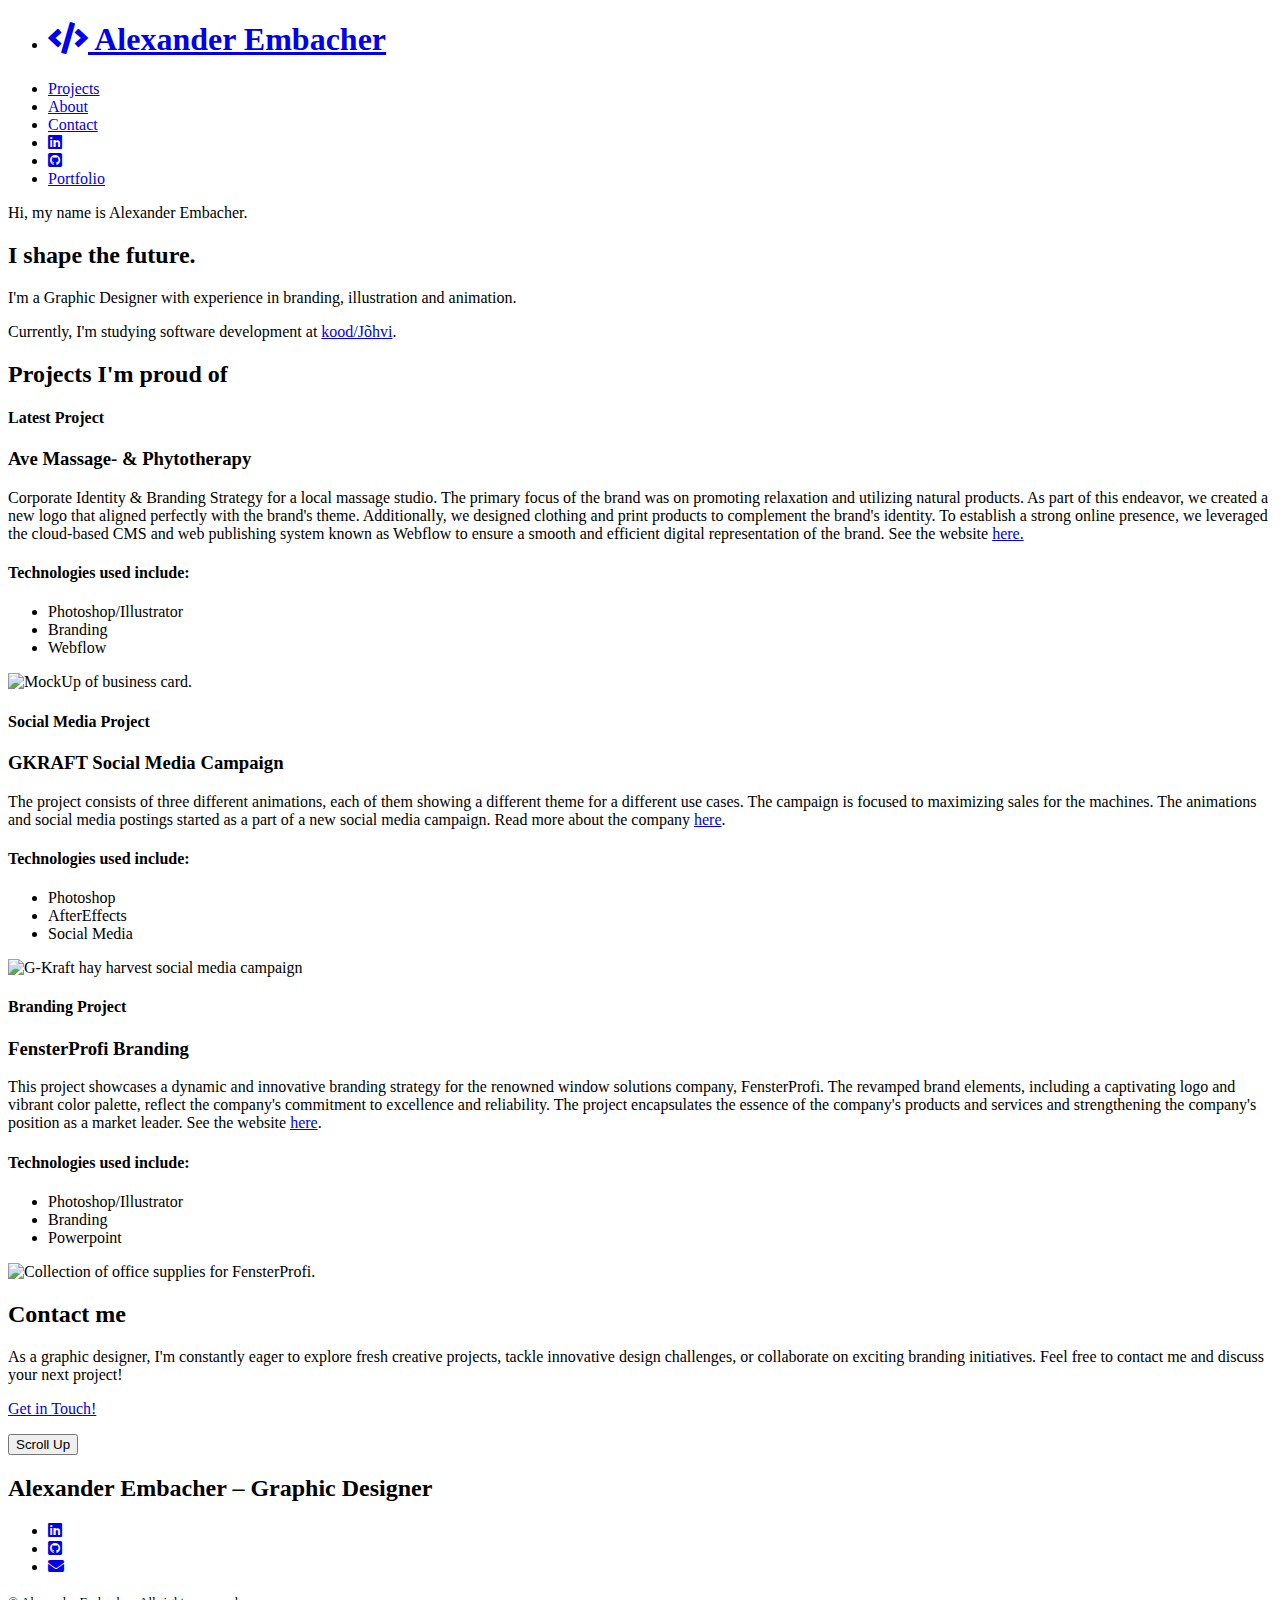
==== index.html @ 88b9acf6 "." ====
<!DOCTYPE html>
<html lang="en">
  <head>
    <meta charset="UTF-8" />
    <meta http-equiv="X-UA-Compatible" content="IE=edge" />
    <meta name="viewport" content="width=device-width, initial-scale=1.0" />
    <link rel="icon" type="image/x-icon" href="/img/fav_4stro-Design.jpg" />
    <link rel="preconnect" href="https://fonts.googleapis.com" />
    <link rel="preconnect" href="https://fonts.gstatic.com" crossorigin />
    <link
      href="https://fonts.googleapis.com/css2?family=Oxygen&family=Oxygen+Mono&display=swap"
      rel="stylesheet"
    />
    <link
      href="https://cdnjs.cloudflare.com/ajax/libs/font-awesome/5.15.4/css/all.min.css"
      rel="stylesheet"
    />
    <link rel="stylesheet" href="css/styles.css" />
    <script src="script.js" defer></script>
    <title>Alexander Embacher Portfolio</title>
  </head>

  <body>
    <nav class="green">
      <ul>
        <li>
          <h1>
            <a href="./index"
              ><span class="fas fa-code" aria-hidden="true"></span> Alexander
              Embacher</a
            >
          </h1>
        </li>
        <li><a href="#projects">Projects</a></li>
        <li><a href="./about">About</a></li>
        <li><a href="#contact">Contact</a></li>
        <li>
          <a
            href="https://www.linkedin.com/in/alexander-embacher"
            target="_blank"
          >
            <span class="fab fa-linkedin" aria-hidden="true"></span>
            <span class="sr-only">LinkedIn</span>
          </a>
        </li>
        <li>
          <a href="https://www.github.com/4stroPhysik3r" target="_blank">
            <span class="fab fa-github-square" aria-hidden="true"></span>
            <span class="sr-only">Github</span>
          </a>
        </li>
        <li>
          <a href="Portfolio.pdf" target="_blank" class="button">Portfolio</a>
        </li>
      </ul>
    </nav>
    <div class="gradient"></div>

    <section id="intro">
      <p class="name">Hi, my name is <span>Alexander Embacher.</span></p>
      <h2>I shape the future.</h2>
      <p>
        I'm a Graphic Designer with experience in branding, illustration and
        animation.
      </p>
      <p>
        Currently, I'm studying software development at
        <a href="https://kood.tech" target="_blank">kood/Jõhvi</a>.
      </p>
    </section>

    <div class="reverse-gradient"></div>
    <main>
      <div class="section-dkgreen">
        <section id="projects">
          <h2>Projects I'm proud of</h2>
          <article>
            <div class="text">
              <h4>Latest Project</h4>
              <h3>Ave Massage- & Phytotherapy</h3>
              <p class="blackbox">
                Corporate Identity & Branding Strategy for a local massage
                studio. The primary focus of the brand was on promoting
                relaxation and utilizing natural products. As part of this
                endeavor, we created a new logo that aligned perfectly with the
                brand's theme. Additionally, we designed clothing and print
                products to complement the brand's identity. To establish a
                strong online presence, we leveraged the cloud-based CMS and web
                publishing system known as Webflow to ensure a smooth and
                efficient digital representation of the brand. See the website
                <a href="https://futoteraapia.webflow.io">here.</a>
              </p>
              <h4>Technologies used include:</h4>
              <ul>
                <li>Photoshop/Illustrator</li>
                <li>Branding</li>
                <li>Webflow</li>
              </ul>
            </div>
            <img
              src="/img/AveMassage/Ave_VK_MockUp.png"
              alt="MockUp of business card."
            />
          </article>

          <article class="reverse">
            <div class="text">
              <h4>Social Media Project</h4>
              <h3>GKRAFT Social Media Campaign</h3>
              <p class="blackbox">
                The project consists of three different animations, each of them
                showing a different theme for a different use cases. The
                campaign is focused to maximizing sales for the machines. The
                animations and social media postings started as a part of a new
                social media campaign. Read more about the company
                <a href="https://frontendmasters.github.io/bootcamp/mole"
                  >here</a
                >.
              </p>
              <h4>Technologies used include:</h4>
              <ul>
                <li>Photoshop</li>
                <li>AfterEffects</li>
                <li>Social Media</li>
              </ul>
            </div>
            <img
              src="img/GKRAFT/prev_GKRAFT_Keyvisual_Hof_Animation.jpg"
              alt="G-Kraft hay harvest  social media campaign"
            />
          </article>

          <article>
            <div class="text">
              <h4>Branding Project</h4>
              <h3>FensterProfi Branding</h3>
              <p class="blackbox">
                This project showcases a dynamic and innovative branding
                strategy for the renowned window solutions company,
                FensterProfi. The revamped brand elements, including a
                captivating logo and vibrant color palette, reflect the
                company's commitment to excellence and reliability. The project
                encapsulates the essence of the company's products and services
                and strengthening the company's position as a market leader. See
                the website
                <a href="https://fensterprofi.eu">here</a>.
              </p>
              <h4>Technologies used include:</h4>
              <ul>
                <li>Photoshop/Illustrator</li>
                <li>Branding</li>
                <li>Powerpoint</li>
              </ul>
            </div>
            <img
              src="img/FensterProfi/Fensterprofi_Mockup.png"
              alt="Collection of office supplies for FensterProfi."
            />
          </article>
        </section>
      </div>
    </main>

    <div class="gradient"></div>
    <div class="section-emerald">
      <div id="contact-border">
        <section id="contact">
          <h2>Contact me</h2>
          <p>
            As a graphic designer, I'm constantly eager to explore fresh
            creative projects, tackle innovative design challenges, or
            collaborate on exciting branding initiatives. Feel free to contact
            me and discuss your next project!
          </p>
          <p>
            <a
              href="mailto:alex.embi@gmail.com?subject=Make it happen!"
              class="contact-button"
              >Get in Touch!</a
            >
          </p>
        </section>
      </div>
    </div>
    <div class="reverse-gradient"></div>

    <button id="scrollUp" title="Scroll to Top">Scroll Up</button>
  </body>

  <footer>
    <h2>Alexander Embacher &ndash; Graphic Designer</h2>
    <ul>
      <li>
        <a
          href="https://www.linkedin.com/in/alexander-embacher"
          target="_blank"
        >
          <span class="fab fa-linkedin" aria-hidden="true"></span>
          <span class="sr-only">LinkedIn</span>
        </a>
      </li>
      <li>
        <a href="https://www.github.com/4stroPhysik3r" target="_blank">
          <span class="fab fa-github-square" aria-hidden="true"></span>
          <span class="sr-only">Github</span>
        </a>
      </li>
      <li>
        <a href="mailto:alex.embi@gmail.com">
          <span class="fas fa-envelope" aria-hidden="true"></span>
          <span class="sr-only">Email</span>
        </a>
      </li>
    </ul>
    <p>
      <small
        >&copy; <span id="year"></span> Alexander Embacher. All rights reserved.
      </small>
    </p>
  </footer>
  <div class="gradient"></div>
  <div class="gradient"></div>
  <div class="gradient"></div>
</html>
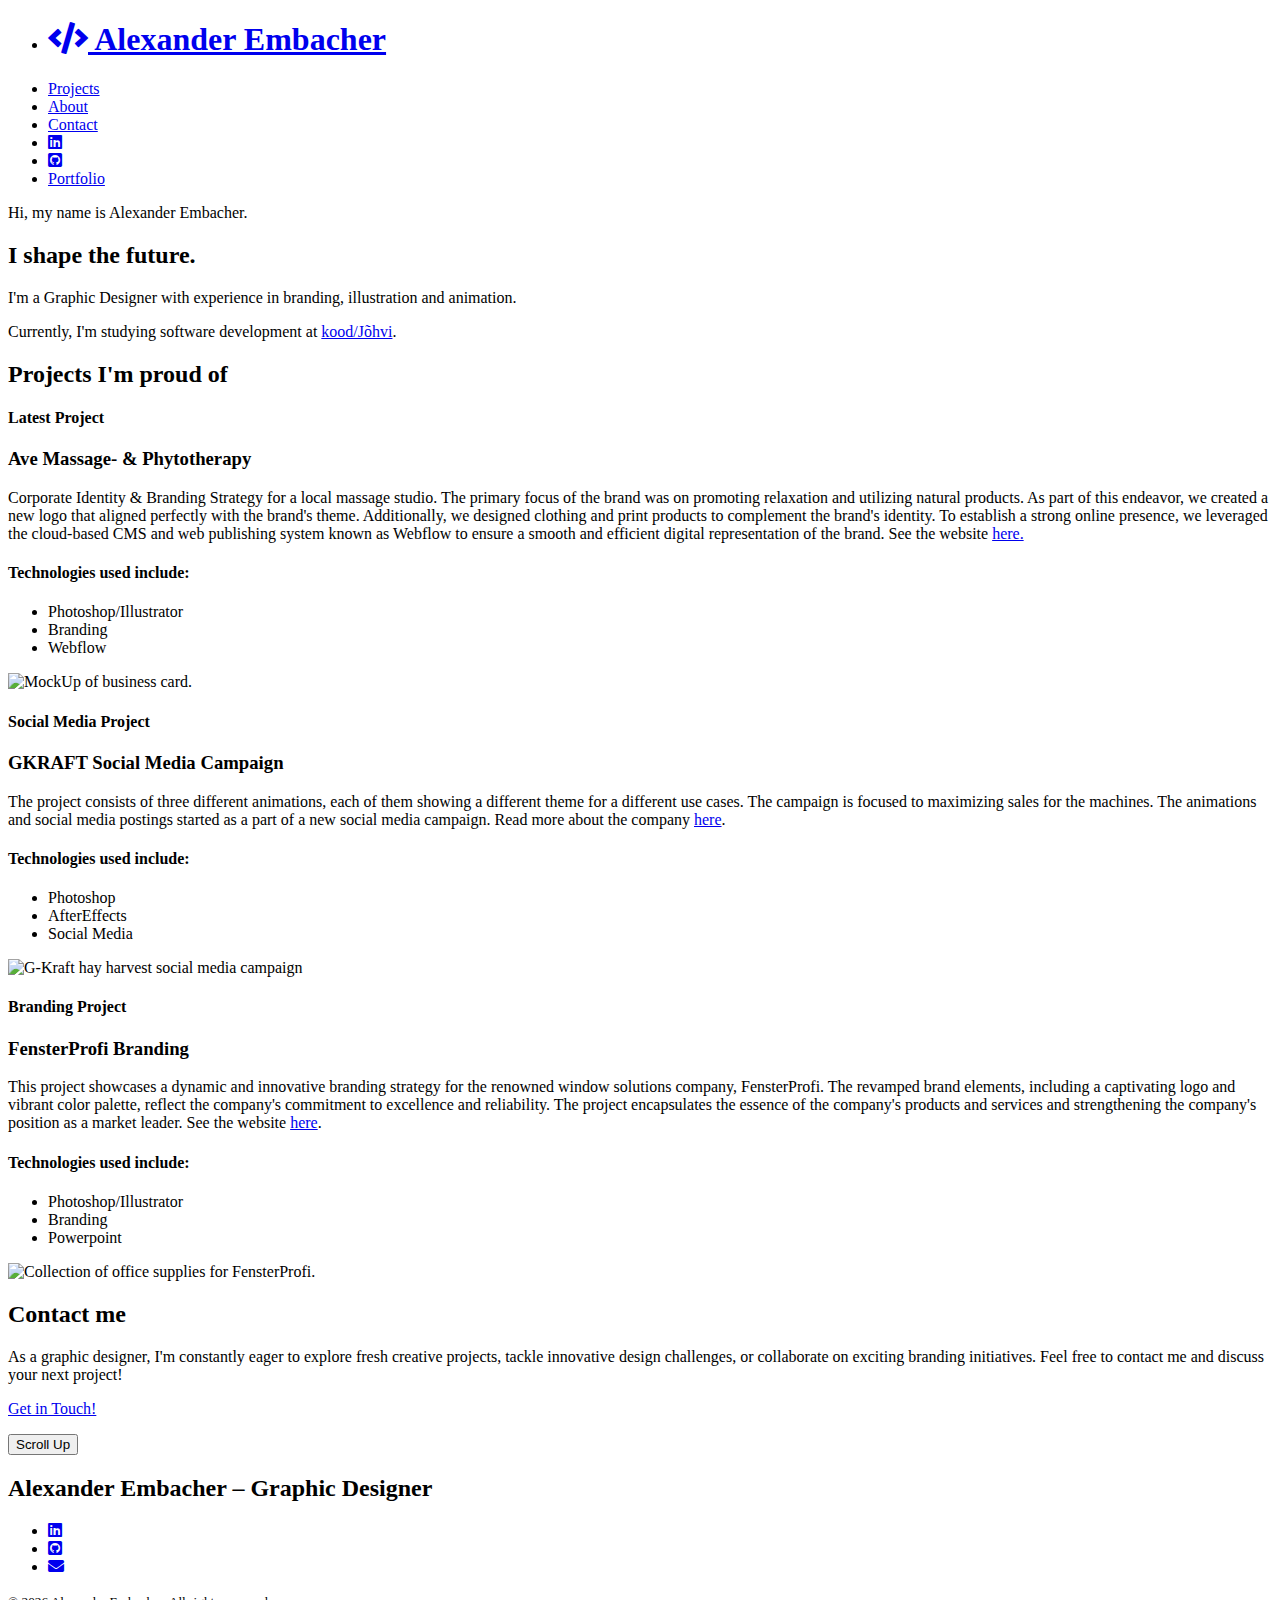
==== commit 6f1617b8: "lazyload" ====
--- a/index.html
+++ b/index.html
@@ -21,6 +21,7 @@
   </head>
 
   <body>
+    <div class="cursor"></div>
     <nav class="green">
       <ul>
         <li>
@@ -99,7 +100,7 @@
             </div>
             <img
               src="/img/AveMassage/Ave_VK_MockUp.png"
-              alt="MockUp of business card."
+              alt="MockUp of business card." loading="lazy"
             />
           </article>
 
@@ -126,7 +127,7 @@
             </div>
             <img
               src="img/GKRAFT/prev_GKRAFT_Keyvisual_Hof_Animation.jpg"
-              alt="G-Kraft hay harvest  social media campaign"
+              alt="G-Kraft hay harvest  social media campaign" loading="lazy"
             />
           </article>
 
@@ -154,7 +155,7 @@
             </div>
             <img
               src="img/FensterProfi/Fensterprofi_Mockup.png"
-              alt="Collection of office supplies for FensterProfi."
+              alt="Collection of office supplies for FensterProfi." loading="lazy"
             />
           </article>
         </section>
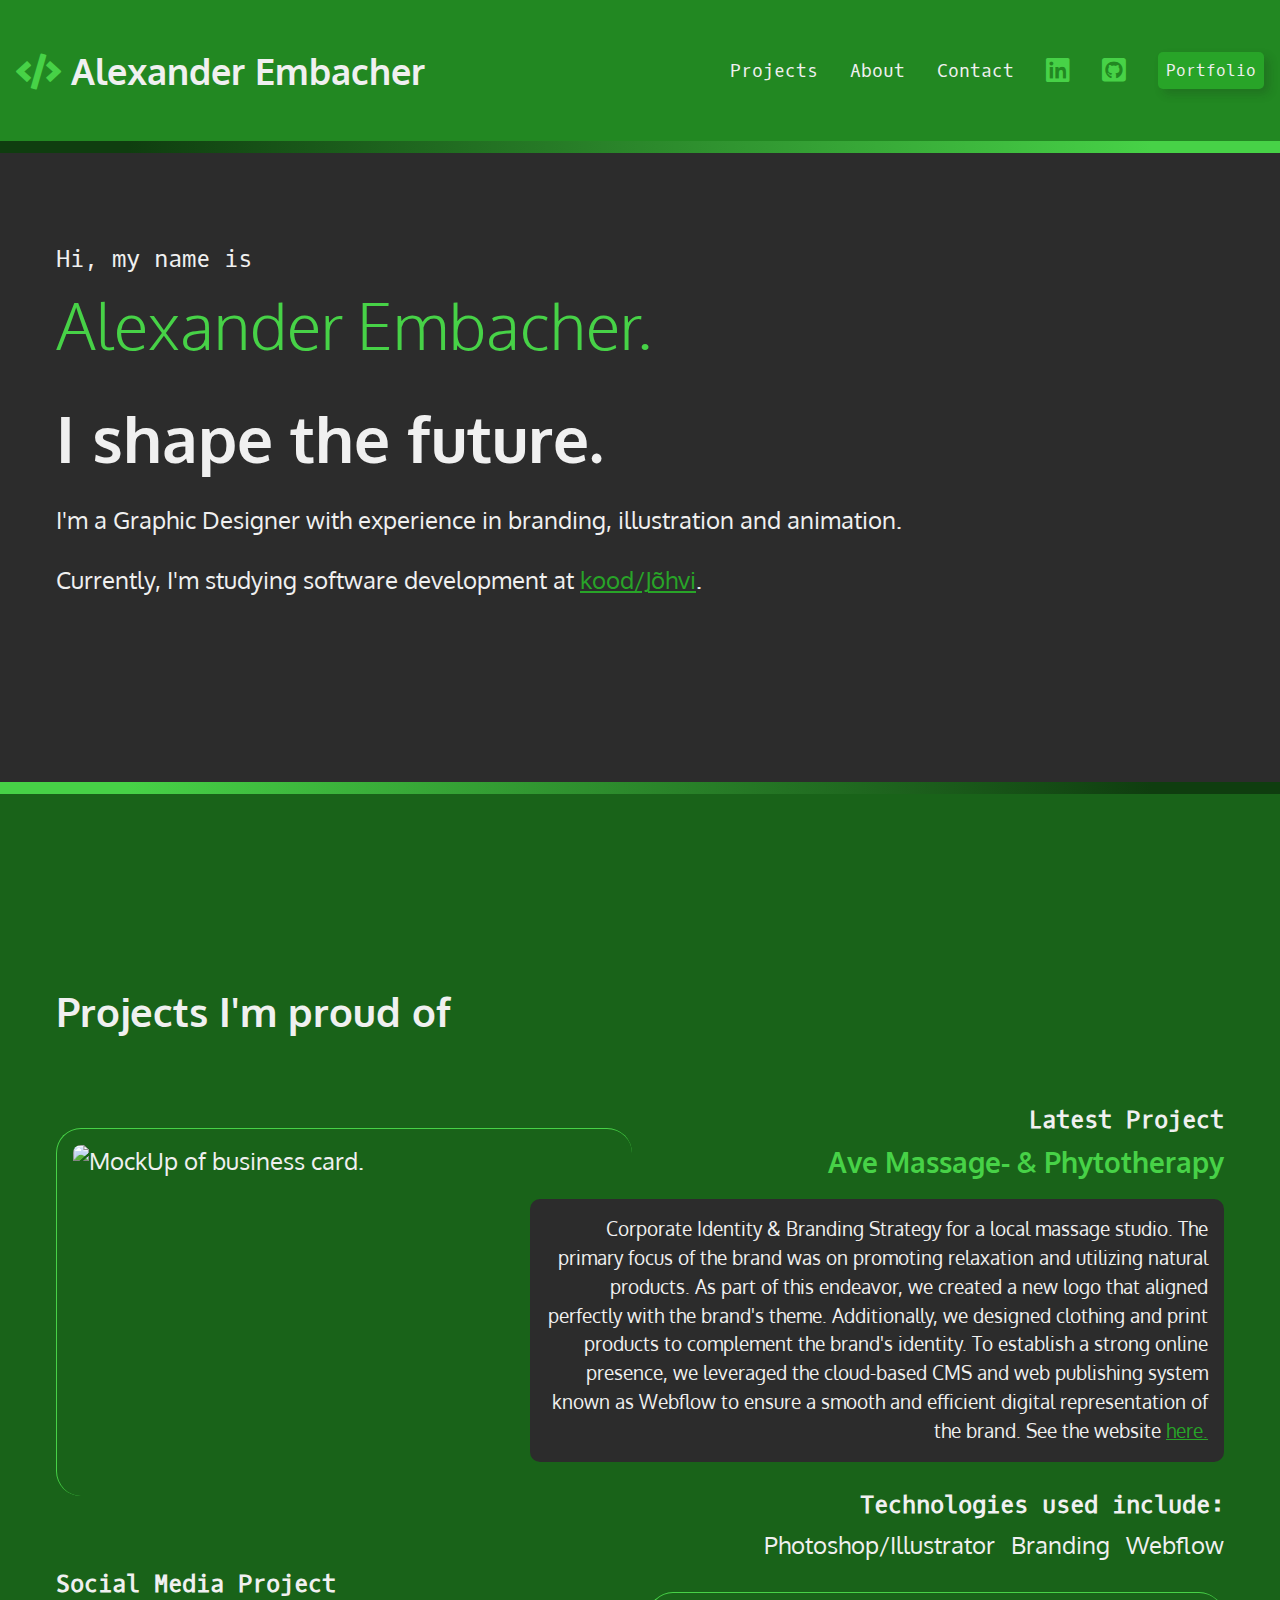
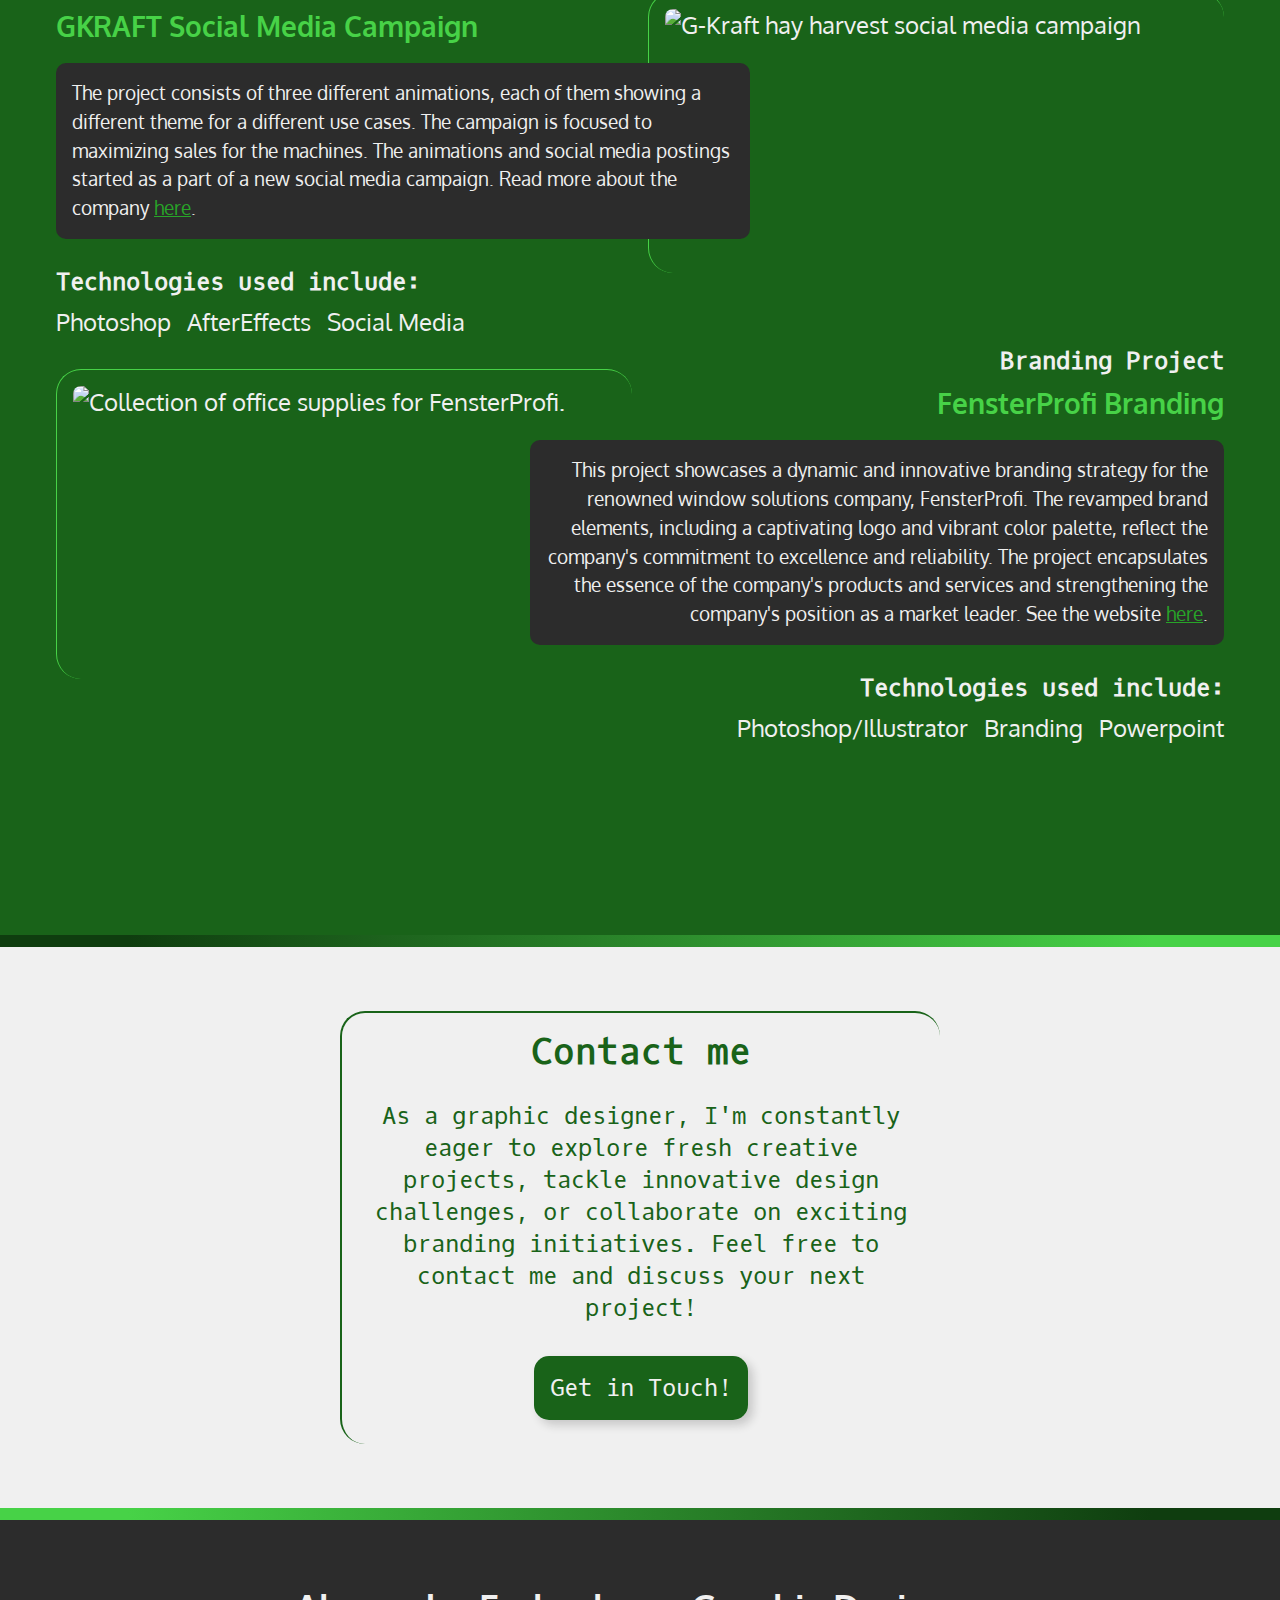
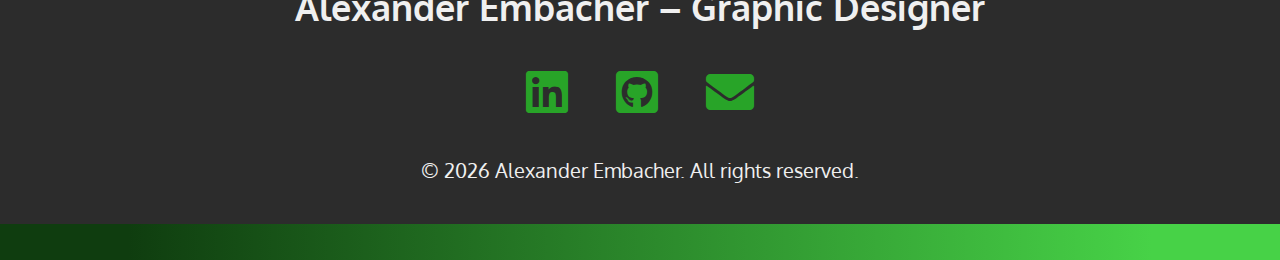
==== commit 8aeb72e7: "scrollUp Icon" ====
--- a/index.html
+++ b/index.html
@@ -1,201 +1,35 @@
 <!DOCTYPE html>
 <html lang="en">
-  <head>
-    <meta charset="UTF-8" />
-    <meta http-equiv="X-UA-Compatible" content="IE=edge" />
-    <meta name="viewport" content="width=device-width, initial-scale=1.0" />
-    <link rel="icon" type="image/x-icon" href="/img/fav_4stro-Design.jpg" />
-    <link rel="preconnect" href="https://fonts.googleapis.com" />
-    <link rel="preconnect" href="https://fonts.gstatic.com" crossorigin />
-    <link
-      href="https://fonts.googleapis.com/css2?family=Oxygen&family=Oxygen+Mono&display=swap"
-      rel="stylesheet"
-    />
-    <link
-      href="https://cdnjs.cloudflare.com/ajax/libs/font-awesome/5.15.4/css/all.min.css"
-      rel="stylesheet"
-    />
-    <link rel="stylesheet" href="css/styles.css" />
-    <script src="script.js" defer></script>
-    <title>Alexander Embacher Portfolio</title>
-  </head>
-
-  <body>
-    <div class="cursor"></div>
-    <nav class="green">
-      <ul>
-        <li>
-          <h1>
-            <a href="./index"
-              ><span class="fas fa-code" aria-hidden="true"></span> Alexander
-              Embacher</a
-            >
-          </h1>
-        </li>
-        <li><a href="#projects">Projects</a></li>
-        <li><a href="./about">About</a></li>
-        <li><a href="#contact">Contact</a></li>
-        <li>
-          <a
-            href="https://www.linkedin.com/in/alexander-embacher"
-            target="_blank"
-          >
-            <span class="fab fa-linkedin" aria-hidden="true"></span>
-            <span class="sr-only">LinkedIn</span>
-          </a>
-        </li>
-        <li>
-          <a href="https://www.github.com/4stroPhysik3r" target="_blank">
-            <span class="fab fa-github-square" aria-hidden="true"></span>
-            <span class="sr-only">Github</span>
-          </a>
-        </li>
-        <li>
-          <a href="Portfolio.pdf" target="_blank" class="button">Portfolio</a>
-        </li>
-      </ul>
-    </nav>
-    <div class="gradient"></div>
-
-    <section id="intro">
-      <p class="name">Hi, my name is <span>Alexander Embacher.</span></p>
-      <h2>I shape the future.</h2>
-      <p>
-        I'm a Graphic Designer with experience in branding, illustration and
-        animation.
-      </p>
-      <p>
-        Currently, I'm studying software development at
-        <a href="https://kood.tech" target="_blank">kood/Jõhvi</a>.
-      </p>
-    </section>
-
-    <div class="reverse-gradient"></div>
-    <main>
-      <div class="section-dkgreen">
-        <section id="projects">
-          <h2>Projects I'm proud of</h2>
-          <article>
-            <div class="text">
-              <h4>Latest Project</h4>
-              <h3>Ave Massage- & Phytotherapy</h3>
-              <p class="blackbox">
-                Corporate Identity & Branding Strategy for a local massage
-                studio. The primary focus of the brand was on promoting
-                relaxation and utilizing natural products. As part of this
-                endeavor, we created a new logo that aligned perfectly with the
-                brand's theme. Additionally, we designed clothing and print
-                products to complement the brand's identity. To establish a
-                strong online presence, we leveraged the cloud-based CMS and web
-                publishing system known as Webflow to ensure a smooth and
-                efficient digital representation of the brand. See the website
-                <a href="https://futoteraapia.webflow.io">here.</a>
-              </p>
-              <h4>Technologies used include:</h4>
-              <ul>
-                <li>Photoshop/Illustrator</li>
-                <li>Branding</li>
-                <li>Webflow</li>
-              </ul>
-            </div>
-            <img
-              src="/img/AveMassage/Ave_VK_MockUp.png"
-              alt="MockUp of business card." loading="lazy"
-            />
-          </article>
-
-          <article class="reverse">
-            <div class="text">
-              <h4>Social Media Project</h4>
-              <h3>GKRAFT Social Media Campaign</h3>
-              <p class="blackbox">
-                The project consists of three different animations, each of them
-                showing a different theme for a different use cases. The
-                campaign is focused to maximizing sales for the machines. The
-                animations and social media postings started as a part of a new
-                social media campaign. Read more about the company
-                <a href="https://frontendmasters.github.io/bootcamp/mole"
-                  >here</a
-                >.
-              </p>
-              <h4>Technologies used include:</h4>
-              <ul>
-                <li>Photoshop</li>
-                <li>AfterEffects</li>
-                <li>Social Media</li>
-              </ul>
-            </div>
-            <img
-              src="img/GKRAFT/prev_GKRAFT_Keyvisual_Hof_Animation.jpg"
-              alt="G-Kraft hay harvest  social media campaign" loading="lazy"
-            />
-          </article>
-
-          <article>
-            <div class="text">
-              <h4>Branding Project</h4>
-              <h3>FensterProfi Branding</h3>
-              <p class="blackbox">
-                This project showcases a dynamic and innovative branding
-                strategy for the renowned window solutions company,
-                FensterProfi. The revamped brand elements, including a
-                captivating logo and vibrant color palette, reflect the
-                company's commitment to excellence and reliability. The project
-                encapsulates the essence of the company's products and services
-                and strengthening the company's position as a market leader. See
-                the website
-                <a href="https://fensterprofi.eu">here</a>.
-              </p>
-              <h4>Technologies used include:</h4>
-              <ul>
-                <li>Photoshop/Illustrator</li>
-                <li>Branding</li>
-                <li>Powerpoint</li>
-              </ul>
-            </div>
-            <img
-              src="img/FensterProfi/Fensterprofi_Mockup.png"
-              alt="Collection of office supplies for FensterProfi." loading="lazy"
-            />
-          </article>
-        </section>
-      </div>
-    </main>
-
-    <div class="gradient"></div>
-    <div class="section-emerald">
-      <div id="contact-border">
-        <section id="contact">
-          <h2>Contact me</h2>
-          <p>
-            As a graphic designer, I'm constantly eager to explore fresh
-            creative projects, tackle innovative design challenges, or
-            collaborate on exciting branding initiatives. Feel free to contact
-            me and discuss your next project!
-          </p>
-          <p>
-            <a
-              href="mailto:alex.embi@gmail.com?subject=Make it happen!"
-              class="contact-button"
-              >Get in Touch!</a
-            >
-          </p>
-        </section>
-      </div>
-    </div>
-    <div class="reverse-gradient"></div>
-
-    <button id="scrollUp" title="Scroll to Top">Scroll Up</button>
-  </body>
-
-  <footer>
-    <h2>Alexander Embacher &ndash; Graphic Designer</h2>
+
+<head>
+  <meta charset="UTF-8" />
+  <meta http-equiv="X-UA-Compatible" content="IE=edge" />
+  <meta name="viewport" content="width=device-width, initial-scale=1.0" />
+  <link rel="icon" type="image/x-icon" href="/img/fav_4stro-Design.jpg" />
+  <link rel="preconnect" href="https://fonts.googleapis.com" />
+  <link rel="preconnect" href="https://fonts.gstatic.com" crossorigin />
+  <link href="https://fonts.googleapis.com/css2?family=Oxygen&family=Oxygen+Mono&display=swap" rel="stylesheet" />
+  <link href="https://cdnjs.cloudflare.com/ajax/libs/font-awesome/5.15.4/css/all.min.css" rel="stylesheet" />
+  <link rel="stylesheet" href="css/styles.css" />
+  <script src="script.js" defer></script>
+  <title>Alexander Embacher Portfolio</title>
+</head>
+
+<body>
+  <div class="cursor"></div>
+  <nav class="green">
     <ul>
       <li>
-        <a
-          href="https://www.linkedin.com/in/alexander-embacher"
-          target="_blank"
-        >
+        <h1>
+          <a href="./index"><span class="fas fa-code" aria-hidden="true"></span> Alexander
+            Embacher</a>
+        </h1>
+      </li>
+      <li><a href="#projects">Projects</a></li>
+      <li><a href="./about">About</a></li>
+      <li><a href="#contact">Contact</a></li>
+      <li>
+        <a href="https://www.linkedin.com/in/alexander-embacher" target="_blank">
           <span class="fab fa-linkedin" aria-hidden="true"></span>
           <span class="sr-only">LinkedIn</span>
         </a>
@@ -207,19 +41,161 @@
         </a>
       </li>
       <li>
-        <a href="mailto:alex.embi@gmail.com">
-          <span class="fas fa-envelope" aria-hidden="true"></span>
-          <span class="sr-only">Email</span>
-        </a>
+        <a href="Portfolio.pdf" target="_blank" class="button">Portfolio</a>
       </li>
     </ul>
+  </nav>
+  <div class="gradient"></div>
+
+  <section id="intro">
+    <p class="name">Hi, my name is <span>Alexander Embacher.</span></p>
+    <h2>I shape the future.</h2>
     <p>
-      <small
-        >&copy; <span id="year"></span> Alexander Embacher. All rights reserved.
-      </small>
+      I'm a Graphic Designer with experience in branding, illustration and
+      animation.
     </p>
-  </footer>
+    <p>
+      Currently, I'm studying software development at
+      <a href="https://kood.tech" target="_blank">kood/Jõhvi</a>.
+    </p>
+  </section>
+
+  <div class="reverse-gradient"></div>
+  <main>
+    <div class="section-dkgreen">
+      <section id="projects">
+        <h2>Projects I'm proud of</h2>
+        <article>
+          <div class="text">
+            <h4>Latest Project</h4>
+            <h3>Ave Massage- & Phytotherapy</h3>
+            <p class="blackbox">
+              Corporate Identity & Branding Strategy for a local massage
+              studio. The primary focus of the brand was on promoting
+              relaxation and utilizing natural products. As part of this
+              endeavor, we created a new logo that aligned perfectly with the
+              brand's theme. Additionally, we designed clothing and print
+              products to complement the brand's identity. To establish a
+              strong online presence, we leveraged the cloud-based CMS and web
+              publishing system known as Webflow to ensure a smooth and
+              efficient digital representation of the brand. See the website
+              <a href="https://futoteraapia.webflow.io">here.</a>
+            </p>
+            <h4>Technologies used include:</h4>
+            <ul>
+              <li>Photoshop/Illustrator</li>
+              <li>Branding</li>
+              <li>Webflow</li>
+            </ul>
+          </div>
+          <img src="/img/AveMassage/Ave_VK_MockUp.png" alt="MockUp of business card." loading="lazy" />
+        </article>
+
+        <article class="reverse">
+          <div class="text">
+            <h4>Social Media Project</h4>
+            <h3>GKRAFT Social Media Campaign</h3>
+            <p class="blackbox">
+              The project consists of three different animations, each of them
+              showing a different theme for a different use cases. The
+              campaign is focused to maximizing sales for the machines. The
+              animations and social media postings started as a part of a new
+              social media campaign. Read more about the company
+              <a href="https://frontendmasters.github.io/bootcamp/mole">here</a>.
+            </p>
+            <h4>Technologies used include:</h4>
+            <ul>
+              <li>Photoshop</li>
+              <li>AfterEffects</li>
+              <li>Social Media</li>
+            </ul>
+          </div>
+          <img src="img/GKRAFT/prev_GKRAFT_Keyvisual_Hof_Animation.jpg" alt="G-Kraft hay harvest  social media campaign"
+            loading="lazy" />
+        </article>
+
+        <article>
+          <div class="text">
+            <h4>Branding Project</h4>
+            <h3>FensterProfi Branding</h3>
+            <p class="blackbox">
+              This project showcases a dynamic and innovative branding
+              strategy for the renowned window solutions company,
+              FensterProfi. The revamped brand elements, including a
+              captivating logo and vibrant color palette, reflect the
+              company's commitment to excellence and reliability. The project
+              encapsulates the essence of the company's products and services
+              and strengthening the company's position as a market leader. See
+              the website
+              <a href="https://fensterprofi.eu">here</a>.
+            </p>
+            <h4>Technologies used include:</h4>
+            <ul>
+              <li>Photoshop/Illustrator</li>
+              <li>Branding</li>
+              <li>Powerpoint</li>
+            </ul>
+          </div>
+          <img src="img/FensterProfi/Fensterprofi_Mockup.png" alt="Collection of office supplies for FensterProfi."
+            loading="lazy" />
+        </article>
+      </section>
+    </div>
+  </main>
+
   <div class="gradient"></div>
-  <div class="gradient"></div>
-  <div class="gradient"></div>
-</html>
+  <div class="section-emerald">
+    <div id="contact-border">
+      <section id="contact">
+        <h2>Contact me</h2>
+        <p>
+          As a graphic designer, I'm constantly eager to explore fresh
+          creative projects, tackle innovative design challenges, or
+          collaborate on exciting branding initiatives. Feel free to contact
+          me and discuss your next project!
+        </p>
+        <p>
+          <a href="mailto:alex.embi@gmail.com?subject=Make it happen!" class="contact-button">Get in Touch!</a>
+        </p>
+      </section>
+    </div>
+  </div>
+  <div class="reverse-gradient"></div>
+
+  <button id="scrollUp" title="Scroll to Top"><i class="gg-push-chevron-up-r">
+      <link href='https://unpkg.com/css.gg@2.0.0/icons/css/push-chevron-up-r.css' rel='stylesheet'>
+    </i></button>
+</body>
+
+<footer>
+  <h2>Alexander Embacher &ndash; Graphic Designer</h2>
+  <ul>
+    <li>
+      <a href="https://www.linkedin.com/in/alexander-embacher" target="_blank">
+        <span class="fab fa-linkedin" aria-hidden="true"></span>
+        <span class="sr-only">LinkedIn</span>
+      </a>
+    </li>
+    <li>
+      <a href="https://www.github.com/4stroPhysik3r" target="_blank">
+        <span class="fab fa-github-square" aria-hidden="true"></span>
+        <span class="sr-only">Github</span>
+      </a>
+    </li>
+    <li>
+      <a href="mailto:alex.embi@gmail.com">
+        <span class="fas fa-envelope" aria-hidden="true"></span>
+        <span class="sr-only">Email</span>
+      </a>
+    </li>
+  </ul>
+  <p>
+    <small>&copy; <span id="year"></span> Alexander Embacher. All rights reserved.
+    </small>
+  </p>
+</footer>
+<div class="gradient"></div>
+<div class="gradient"></div>
+<div class="gradient"></div>
+
+</html>--- a/css/styles.css
+++ b/css/styles.css
@@ -0,0 +1,405 @@
+:root {
+   --black: #2c2c2c;
+   --dkgreen: #196319;
+   --emerald: #228822;
+   --hotgreen: #2db92d;
+   --greene: #28a428;
+   --lime: #47d247;
+   --white: #f0f0f0;
+   --font-size: 1.5rem;
+   --mono: "Oxygen mono", monospace;
+   --sans: Oxygen, sans-serif;
+}
+
+html {
+   box-sizing: border-box;
+   scroll-behavior: smooth;
+}
+
+*,
+*::before,
+*::after {
+   box-sizing: inherit;
+}
+
+/* generic styles for the page */
+body {
+   padding: 0;
+   margin: 0;
+   font-family: var(--sans);
+   background-color: var(--black);
+   color: var(--white);
+   font-size: var(--font-size);
+}
+
+h1,
+h2,
+h3 {
+   margin: 0;
+}
+
+a {
+   color: var(--greene);
+}
+
+a:hover {
+   color: var(--hotgreen);
+   text-decoration: none;
+}
+
+img {
+   width: 100%;
+}
+
+/* background color divs */
+.section-emerald {
+   background-color: var(--white);
+}
+
+.section-dkgreen {
+   background-color: var(--dkgreen);
+}
+
+.gradient {
+   background: linear-gradient(90deg,
+         rgba(15, 61, 15, 1) 10%,
+         rgba(71, 210, 71, 1) 90%);
+   height: 0.5em;
+}
+
+.reverse-gradient {
+   background: linear-gradient(90deg,
+         rgba(71, 210, 71, 1) 10%,
+         rgba(15, 61, 15, 1) 90%);
+   height: 0.5em;
+}
+
+/* intro styles */
+#intro {
+   padding: 4rem 1rem 10rem 1rem;
+   padding-bottom: 10rem;
+   max-width: 1200px;
+   margin: 0 auto;
+}
+
+#intro p {
+   line-height: 1.5;
+}
+
+#intro .name {
+   font-family: var(--mono);
+}
+
+.name span {
+   font-family: var(--sans);
+   font-size: 4rem;
+   color: var(--lime);
+   display: block;
+   font-weight: 300;
+}
+
+#intro h2 {
+   font-size: 4rem;
+}
+
+/* contact section */
+#contact {
+   font-family: var(--mono);
+   width: 80%;
+   max-width: 600px;
+   text-align: center;
+   margin: 0 auto;
+   padding: 1rem;
+   color: var(--dkgreen);
+   border-left: 2px solid;
+   border-top: 2px solid;
+   border-radius: 25px;
+}
+
+#contact-border {
+   padding: 4rem 0;
+
+}
+
+#contact p:last-child {
+   margin-top: 3rem;
+}
+
+/* navigation */
+.green {
+   box-shadow: 0 0 0 100vmax var(--emerald);
+   clip-path: inset(0 -100vmax);
+   background-color: var(--emerald);
+}
+
+nav {
+   font-family: var(--mono);
+   font-size: 75%;
+   padding: 3rem 1rem;
+   z-index: 1;
+}
+
+nav h1 a {
+   font-family: var(--sans);
+}
+
+nav ul {
+   margin: 0;
+   padding: 0;
+   list-style-type: none;
+   display: flex;
+   flex-flow: row wrap;
+   justify-content: center;
+   align-items: center;
+   gap: 2rem;
+}
+
+nav li:first-child {
+   flex-basis: 100%;
+   text-align: center;
+}
+
+nav [class*="fa-"] {
+   font-size: 150%;
+   color: var(--lime);
+}
+
+nav h1 [class*="fa-"] {
+   font-size: 100%;
+   color: var(--lime);
+}
+
+nav a {
+   color: var(--white);
+   text-decoration: none;
+   display: block;
+}
+
+nav a:hover,
+nav [class*="fa-l"]:hover,
+nav [class*="fa-g"]:hover {
+   color: var(--hotgreen);
+}
+
+.button {
+   background-color: var(--greene);
+   color: var(--white);
+   padding: 0.5rem;
+   border-radius: 5px;
+   box-shadow: 5px 5px 10px #1b1b1b30;
+   text-decoration: none;
+   font-family: var(--mono);
+   font-size: 1rem;
+}
+
+.button:hover {
+   color: var(--white);
+   background-color: var(--hotgreen);
+}
+
+.contact-button {
+   background-color: var(--dkgreen);
+   color: var(--white);
+   padding: 1rem;
+   border-radius: 15px;
+   box-shadow: 5px 5px 10px #1b1b1b30;
+   text-decoration: none;
+   font-family: var(--mono);
+}
+
+.contact-button:hover {
+   color: var(--white);
+   background-color: var(--greene);
+}
+
+/* projects section */
+#projects {
+   padding: 12rem 1rem;
+}
+
+#projects h2 {
+   font-size: 2.5rem;
+   margin-bottom: calc(2.5rem * 1.5);
+}
+
+#projects h3 {
+   color: var(--lime);
+}
+
+#projects h4 {
+   font-family: var(--mono);
+   margin: 0;
+   line-height: 2;
+}
+
+.blackbox {
+   background-color: var(--black);
+   padding: 1rem;
+   border-radius: 10px;
+   color: var(--white);
+   font-size: 1.2rem;
+   line-height: 1.5;
+}
+
+.blackbox-about {
+   background-color: var(--emerald);
+   padding: 1rem;
+   border-radius: 10px;
+   color: var(--black);
+   font-weight: bold;
+   font-size: 1.2rem;
+   line-height: 1.5;
+}
+
+.blackbox-about a {
+   color: var(--dkgreen);
+}
+
+.blackbox-about a:hover {
+   color: var(--hotgreen);
+}
+
+#projects ul {
+   list-style-type: none;
+   padding: 0;
+   margin: 0;
+   display: flex;
+   flex-flow: row wrap;
+   justify-content: flex-start;
+   gap: 1rem;
+   font-size: var(--font-size);
+}
+
+#projects img {
+   margin: 2rem 0 4rem 0;
+   padding: 1rem;
+   border-left: 1px solid var(--lime);
+   border-top: 1px solid var(--lime);
+   border-radius: 25px;
+}
+
+/* footer section */
+footer {
+   text-align: center;
+   padding: 4rem 0 1rem 0;
+}
+
+footer ul {
+   list-style-type: none;
+   padding: 0;
+   margin: 2rem 0;
+   display: flex;
+   flex-flow: row wrap;
+   justify-content: center;
+   gap: 3rem;
+   font-size: 3rem;
+}
+
+#scrollUp {
+   display: none;
+   position: fixed;
+   bottom: 20px;
+   right: 20px;
+   background-color: #ffffff00;
+   color: white;
+   padding: 0.5rem;
+   border: solid 5px var(--emerald);
+   border-radius: 15px 0 15px 0;
+   cursor: pointer;
+   mix-blend-mode: color-dodge;
+   font-size: 1rem;
+}
+
+#scrollUp:hover {
+   border: solid 5px var(--hotgreen);
+}
+
+/* animations on scroll?*/
+article {
+   animation: fadeIn 0.5s alternate;
+   animation-timing-function: ease-in;
+}
+
+.reverse {
+   animation: fadeInReverse 0.5s alternate;
+   animation-timing-function: ease-in;
+}
+
+@keyframes fadeIn {
+   0% {
+      opacity: 0;
+      transform: translate3d(-50px, 0, 0);
+   }
+
+   100% {
+      opacity: 1;
+      transform: translate3d(0, 0, 0);
+   }
+}
+
+@keyframes fadeInReverse {
+   0% {
+      opacity: 0;
+      transform: translate3d(50px, 0, 0);
+   }
+
+   100% {
+      opacity: 1;
+      transform: translate3d(0, 0, 0);
+   }
+}
+
+@media (min-width: 900px) {
+   article {
+      display: grid;
+      grid-template-columns: repeat(10, 1fr);
+      gap: 1rem;
+   }
+
+   #projects {
+      max-width: 1200px;
+      margin: 0 auto;
+   }
+
+   #projects img {
+      grid-column: 1/6;
+      grid-row: 1/2;
+   }
+
+   .text {
+      grid-column: 5/11;
+      grid-row: 1/2;
+      order: 2;
+      text-align: right;
+   }
+
+   #projects ul {
+      justify-content: flex-end;
+   }
+
+   #projects .reverse .text {
+      grid-column: 1/7;
+      order: 2;
+      text-align: left;
+   }
+
+   #projects .reverse img {
+      grid-column: 6/11;
+      grid-row: 1/2;
+   }
+
+   #projects .reverse ul {
+      justify-content: flex-start;
+   }
+
+   nav {
+      max-width: 1400px;
+      margin: 0 auto;
+   }
+
+   nav li:first-child {
+      flex-basis: auto;
+      text-align: left;
+      margin-right: auto;
+   }
+}
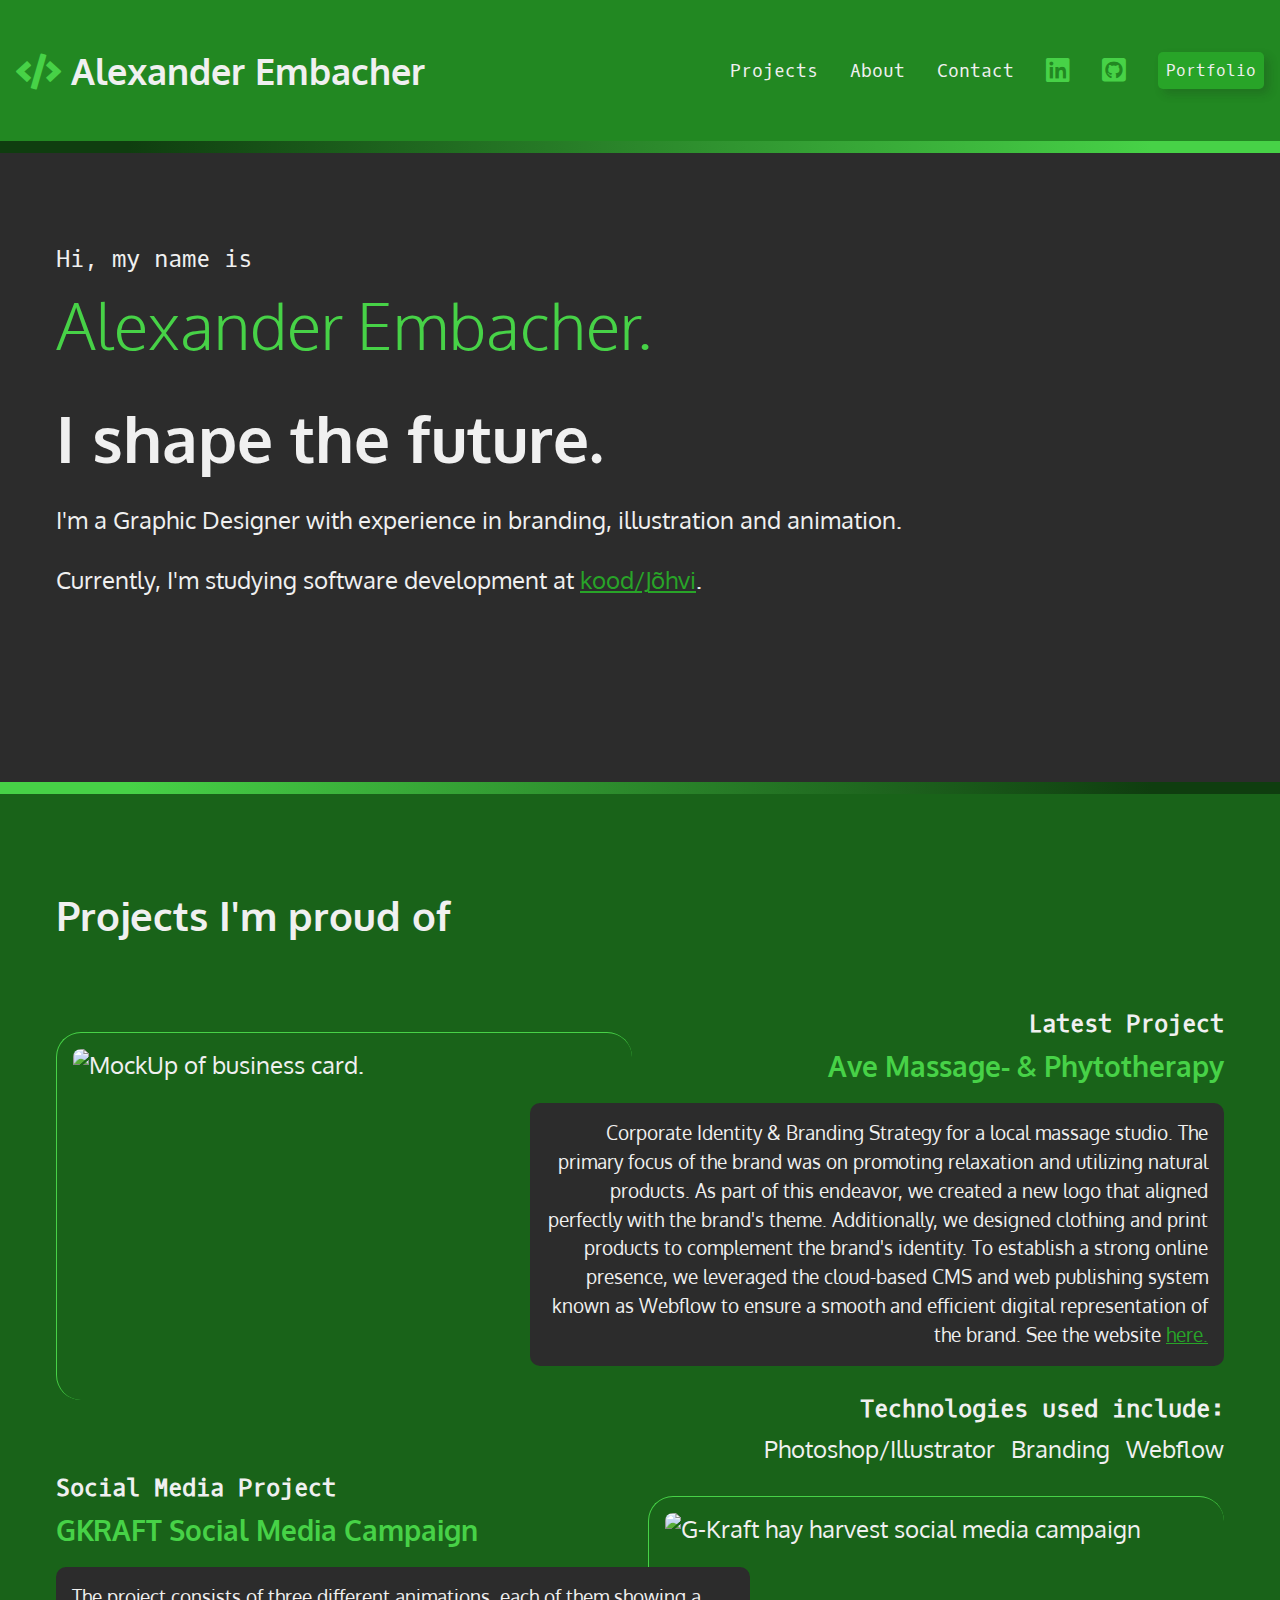
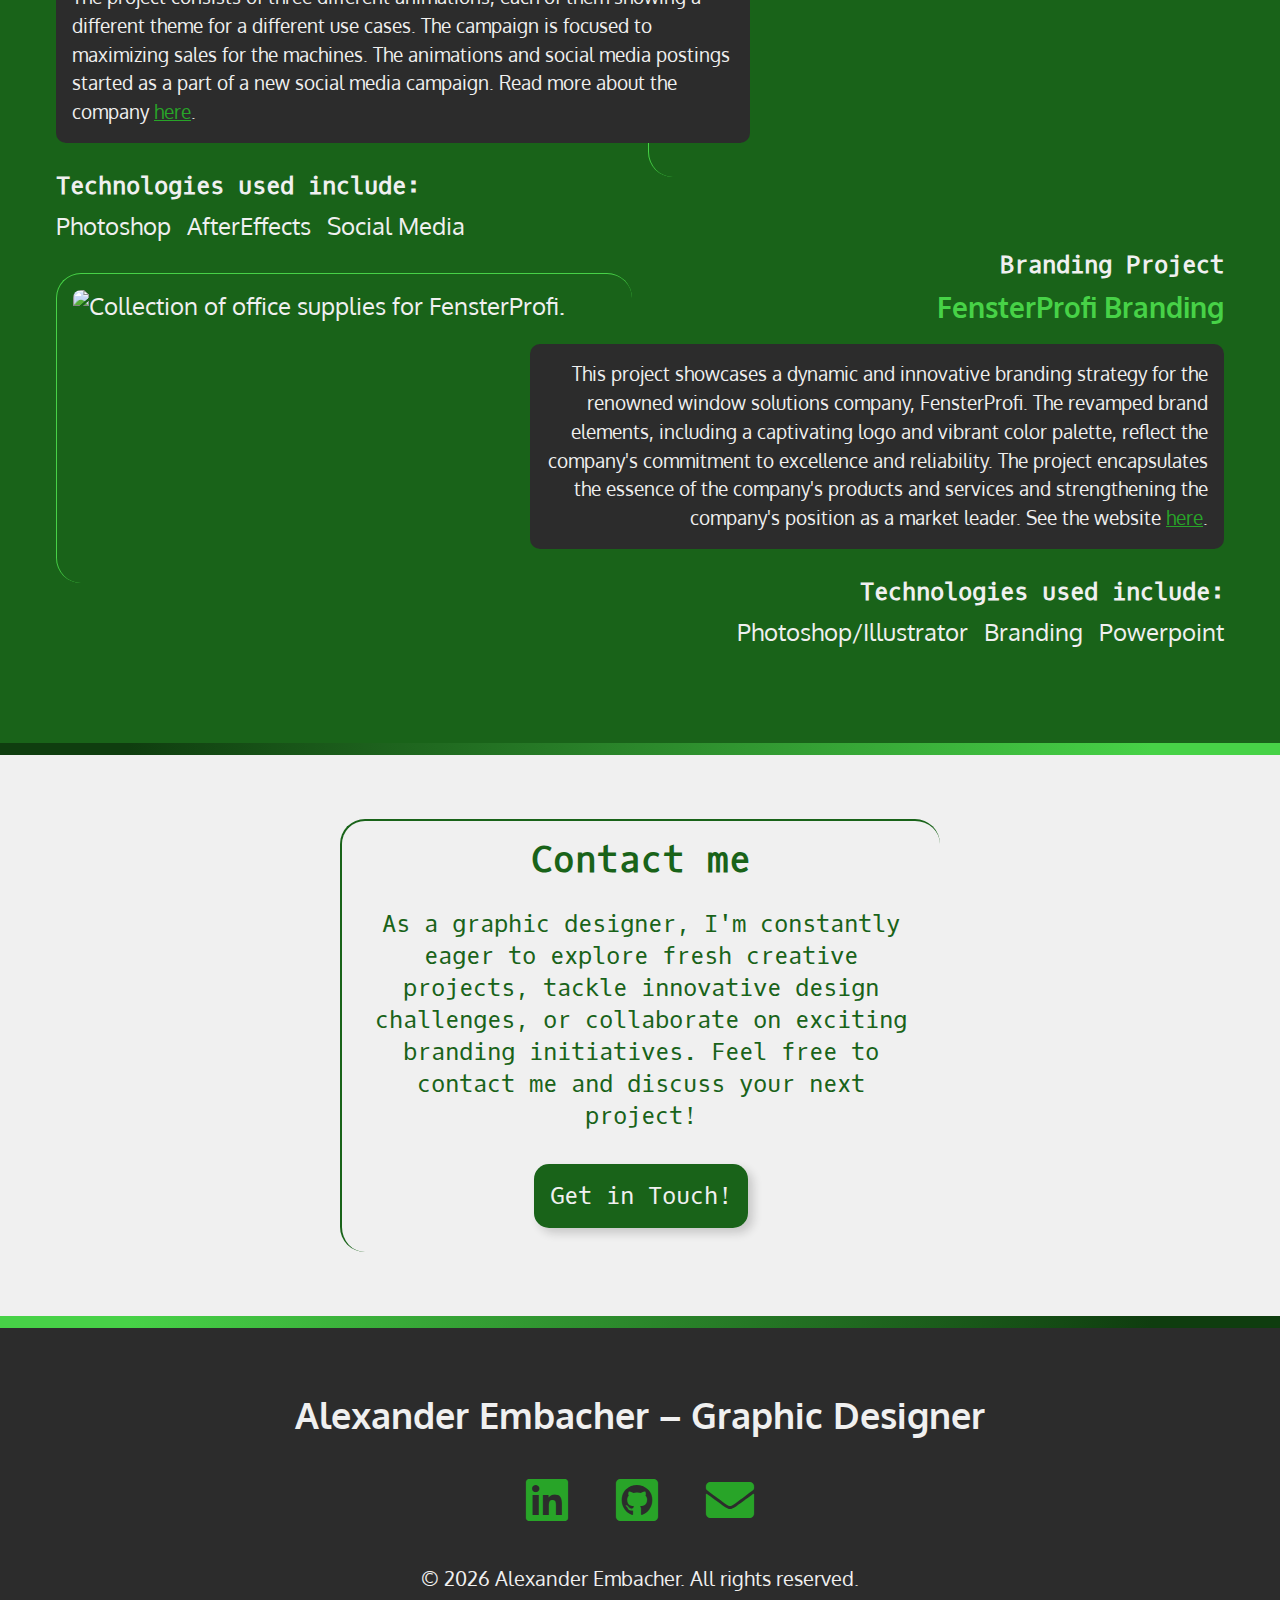
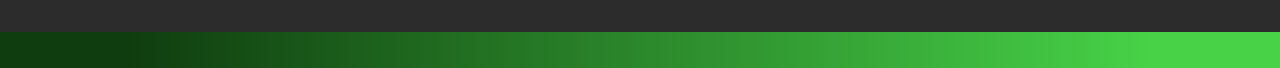
==== commit 6f0aa106: "OfG Badge" ====
--- a/index.html
+++ b/index.html
@@ -41,7 +41,7 @@
         </a>
       </li>
       <li>
-        <a href="Portfolio.pdf" target="_blank" class="button">Portfolio</a>
+        <a href="Portfolio2023_AlexanderEmbacher.pdf" target="_blank" class="button">Portfolio</a>
       </li>
     </ul>
   </nav>
@@ -79,7 +79,7 @@
               strong online presence, we leveraged the cloud-based CMS and web
               publishing system known as Webflow to ensure a smooth and
               efficient digital representation of the brand. See the website
-              <a href="https://futoteraapia.webflow.io">here.</a>
+              <a href="https://futoteraapia.webflow.io" target="_blank">here.</a>
             </p>
             <h4>Technologies used include:</h4>
             <ul>
@@ -101,7 +101,7 @@
               campaign is focused to maximizing sales for the machines. The
               animations and social media postings started as a part of a new
               social media campaign. Read more about the company
-              <a href="https://frontendmasters.github.io/bootcamp/mole">here</a>.
+              <a href="https://www.gkraft.at" target="_blank">here</a>.
             </p>
             <h4>Technologies used include:</h4>
             <ul>
@@ -127,7 +127,7 @@
               encapsulates the essence of the company's products and services
               and strengthening the company's position as a market leader. See
               the website
-              <a href="https://fensterprofi.eu">here</a>.
+              <a href="https://fensterprofi.eu" target="_blank">here</a>.
             </p>
             <h4>Technologies used include:</h4>
             <ul>
@@ -155,7 +155,8 @@
           me and discuss your next project!
         </p>
         <p>
-          <a href="mailto:alex.embi@gmail.com?subject=Make it happen!" class="contact-button">Get in Touch!</a>
+          <a href="mailto:alex.embi@gmail.com?subject=Make%20it%20happen!" class="contact-button" target="_blank">Get in
+            Touch!</a>
         </p>
       </section>
     </div>
@@ -183,7 +184,7 @@
       </a>
     </li>
     <li>
-      <a href="mailto:alex.embi@gmail.com">
+      <a href="mailto:alex.embi@gmail.com?subject=Make%20it%20happen!" target="_blank">
         <span class="fas fa-envelope" aria-hidden="true"></span>
         <span class="sr-only">Email</span>
       </a>
@@ -193,6 +194,14 @@
     <small>&copy; <span id="year"></span> Alexander Embacher. All rights reserved.
     </small>
   </p>
+
+  <div class="container">
+    <div id="ofgcert">
+      <script type="text/javascript"
+        src="https://ofg-studium.de/images/certificate/utils/cert.php?x=ea3cba74-f3f7-11ea-84eb-005056a71e55"></script>
+    </div>
+  </div>
+
 </footer>
 <div class="gradient"></div>
 <div class="gradient"></div>
--- a/css/styles.css
+++ b/css/styles.css
@@ -214,7 +214,7 @@
 
 /* projects section */
 #projects {
-   padding: 12rem 1rem;
+   padding: 6rem 1rem;
 }
 
 #projects h2 {
@@ -325,6 +325,11 @@
    animation-timing-function: ease-in;
 }
 
+.container {
+   display: flex;
+   justify-content: center;
+}
+
 @keyframes fadeIn {
    0% {
       opacity: 0;
@@ -402,4 +407,4 @@
       text-align: left;
       margin-right: auto;
    }
-}
+}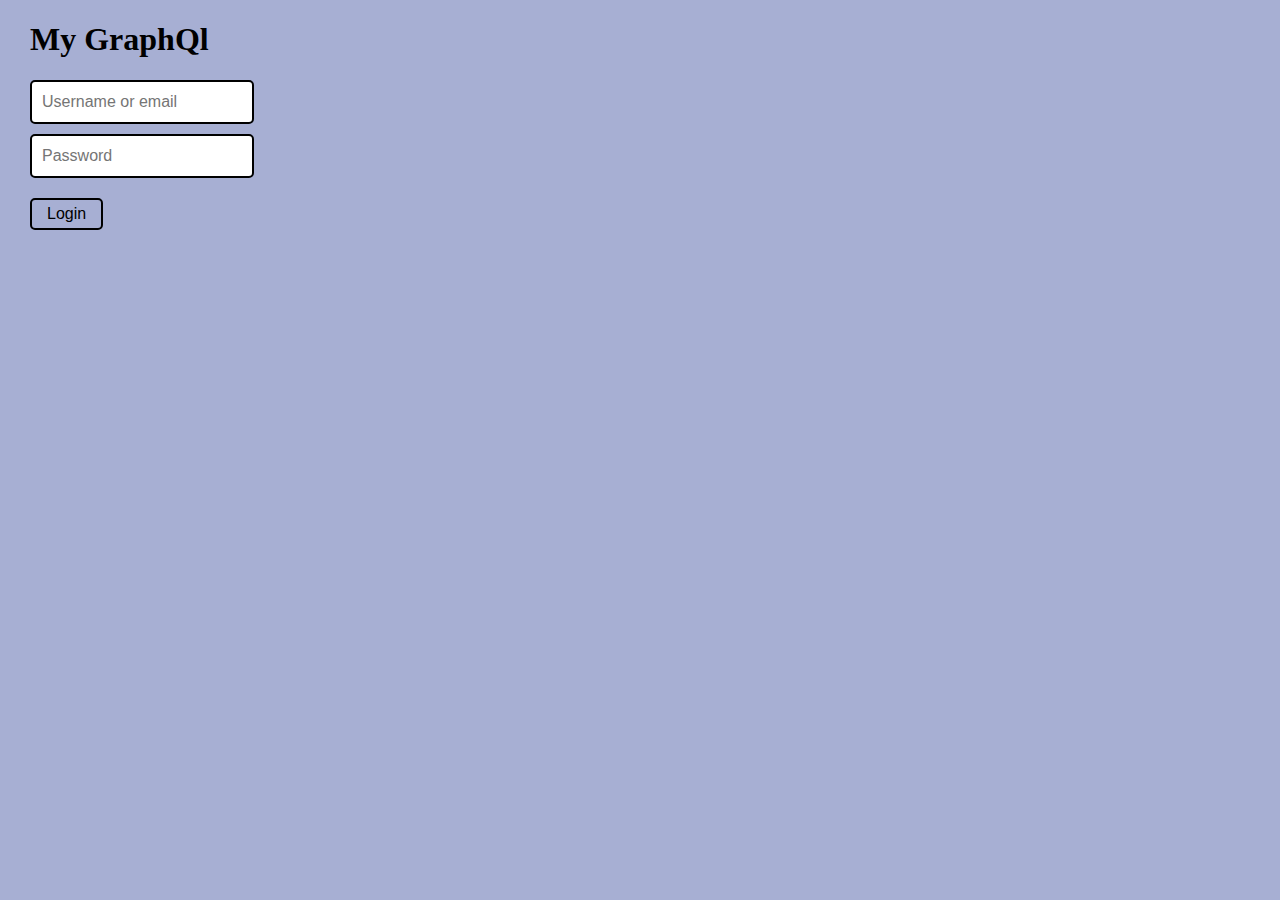
==== commit 8e6a5bff: "." ====
--- a/index.html
+++ b/index.html
@@ -1,210 +1,18 @@
 <!DOCTYPE html>
-<html lang="en">
 
 <head>
-  <meta charset="UTF-8" />
-  <meta http-equiv="X-UA-Compatible" content="IE=edge" />
-  <meta name="viewport" content="width=device-width, initial-scale=1.0" />
-  <link rel="icon" type="image/x-icon" href="/img/fav_4stro-Design.jpg" />
-  <link rel="preconnect" href="https://fonts.googleapis.com" />
-  <link rel="preconnect" href="https://fonts.gstatic.com" crossorigin />
-  <link href="https://fonts.googleapis.com/css2?family=Oxygen&family=Oxygen+Mono&display=swap" rel="stylesheet" />
-  <link href="https://cdnjs.cloudflare.com/ajax/libs/font-awesome/5.15.4/css/all.min.css" rel="stylesheet" />
-  <link rel="stylesheet" href="css/styles.css" />
-  <script src="script.js" defer></script>
-  <title>Alexander Embacher Portfolio</title>
+    <meta charset="utf-8">
+    <title>GraphQL</title>
+    <link href="/static/styles.css" rel="stylesheet" href="styles.css">
+    <script src="https://d3js.org/d3.v7.min.js"></script>
+    <script src="/static/script.js" defer></script>
 </head>
 
 <body>
-  <div class="cursor"></div>
-  <nav class="green">
-    <ul>
-      <li>
-        <h1>
-          <a href="./index"><span class="fas fa-code" aria-hidden="true"></span> Alexander
-            Embacher</a>
-        </h1>
-      </li>
-      <li><a href="#projects">Projects</a></li>
-      <li><a href="./about">About</a></li>
-      <li><a href="#contact">Contact</a></li>
-      <li>
-        <a href="https://www.linkedin.com/in/alexander-embacher" target="_blank">
-          <span class="fab fa-linkedin" aria-hidden="true"></span>
-          <span class="sr-only">LinkedIn</span>
-        </a>
-      </li>
-      <li>
-        <a href="https://www.github.com/4stroPhysik3r" target="_blank">
-          <span class="fab fa-github-square" aria-hidden="true"></span>
-          <span class="sr-only">Github</span>
-        </a>
-      </li>
-      <li>
-        <a href="Portfolio2023_AlexanderEmbacher.pdf" target="_blank" class="button">Portfolio</a>
-      </li>
-    </ul>
-  </nav>
-  <div class="gradient"></div>
-
-  <section id="intro">
-    <p class="name">Hi, my name is <span>Alexander Embacher.</span></p>
-    <h2>I shape the future.</h2>
-    <p>
-      I'm a Graphic Designer with experience in branding, illustration and
-      animation.
-    </p>
-    <p>
-      Currently, I'm studying software development at
-      <a href="https://kood.tech" target="_blank">kood/Jõhvi</a>.
-    </p>
-  </section>
-
-  <div class="reverse-gradient"></div>
-  <main>
-    <div class="section-dkgreen">
-      <section id="projects">
-        <h2>Projects I'm proud of</h2>
-        <article>
-          <div class="text">
-            <h4>Latest Project</h4>
-            <h3>Ave Massage- & Phytotherapy</h3>
-            <p class="blackbox">
-              Corporate Identity & Branding Strategy for a local massage
-              studio. The primary focus of the brand was on promoting
-              relaxation and utilizing natural products. As part of this
-              endeavor, we created a new logo that aligned perfectly with the
-              brand's theme. Additionally, we designed clothing and print
-              products to complement the brand's identity. To establish a
-              strong online presence, we leveraged the cloud-based CMS and web
-              publishing system known as Webflow to ensure a smooth and
-              efficient digital representation of the brand. See the website
-              <a href="https://futoteraapia.webflow.io" target="_blank">here.</a>
-            </p>
-            <h4>Technologies used include:</h4>
-            <ul>
-              <li>Photoshop/Illustrator</li>
-              <li>Branding</li>
-              <li>Webflow</li>
-            </ul>
-          </div>
-          <img src="/img/AveMassage/Ave_VK_MockUp.png" alt="MockUp of business card." loading="lazy" />
-        </article>
-
-        <article class="reverse">
-          <div class="text">
-            <h4>Social Media Project</h4>
-            <h3>GKRAFT Social Media Campaign</h3>
-            <p class="blackbox">
-              The project consists of three different animations, each of them
-              showing a different theme for a different use cases. The
-              campaign is focused to maximizing sales for the machines. The
-              animations and social media postings started as a part of a new
-              social media campaign. Read more about the company
-              <a href="https://www.gkraft.at" target="_blank">here</a>.
-            </p>
-            <h4>Technologies used include:</h4>
-            <ul>
-              <li>Photoshop</li>
-              <li>AfterEffects</li>
-              <li>Social Media</li>
-            </ul>
-          </div>
-          <img src="img/GKRAFT/prev_GKRAFT_Keyvisual_Hof_Animation.jpg" alt="G-Kraft hay harvest  social media campaign"
-            loading="lazy" />
-        </article>
-
-        <article>
-          <div class="text">
-            <h4>Branding Project</h4>
-            <h3>FensterProfi Branding</h3>
-            <p class="blackbox">
-              This project showcases a dynamic and innovative branding
-              strategy for the renowned window solutions company,
-              FensterProfi. The revamped brand elements, including a
-              captivating logo and vibrant color palette, reflect the
-              company's commitment to excellence and reliability. The project
-              encapsulates the essence of the company's products and services
-              and strengthening the company's position as a market leader. See
-              the website
-              <a href="https://fensterprofi.eu" target="_blank">here</a>.
-            </p>
-            <h4>Technologies used include:</h4>
-            <ul>
-              <li>Photoshop/Illustrator</li>
-              <li>Branding</li>
-              <li>Powerpoint</li>
-            </ul>
-          </div>
-          <img src="img/FensterProfi/Fensterprofi_Mockup.png" alt="Collection of office supplies for FensterProfi."
-            loading="lazy" />
-        </article>
-      </section>
+    <h1 class="loginHeader">My GraphQl</h1>
+    <div id="app" class="app"></div>
+    <div id="loginDiv"></div>
+    <div id="logOutDiv" style="display:none">
+        <button id="logoutButton" type="button" onclick="logout()" class="logoutButton">Logout</button>
     </div>
-  </main>
-
-  <div class="gradient"></div>
-  <div class="section-emerald">
-    <div id="contact-border">
-      <section id="contact">
-        <h2>Contact me</h2>
-        <p>
-          As a graphic designer, I'm constantly eager to explore fresh
-          creative projects, tackle innovative design challenges, or
-          collaborate on exciting branding initiatives. Feel free to contact
-          me and discuss your next project!
-        </p>
-        <p>
-          <a href="mailto:alex.embi@gmail.com?subject=Make%20it%20happen!" class="contact-button" target="_blank">Get in
-            Touch!</a>
-        </p>
-      </section>
-    </div>
-  </div>
-  <div class="reverse-gradient"></div>
-
-  <button id="scrollUp" title="Scroll to Top"><i class="gg-push-chevron-up-r">
-      <link href='https://unpkg.com/css.gg@2.0.0/icons/css/push-chevron-up-r.css' rel='stylesheet'>
-    </i></button>
-</body>
-
-<footer>
-  <h2>Alexander Embacher &ndash; Graphic Designer</h2>
-  <ul>
-    <li>
-      <a href="https://www.linkedin.com/in/alexander-embacher" target="_blank">
-        <span class="fab fa-linkedin" aria-hidden="true"></span>
-        <span class="sr-only">LinkedIn</span>
-      </a>
-    </li>
-    <li>
-      <a href="https://www.github.com/4stroPhysik3r" target="_blank">
-        <span class="fab fa-github-square" aria-hidden="true"></span>
-        <span class="sr-only">Github</span>
-      </a>
-    </li>
-    <li>
-      <a href="mailto:alex.embi@gmail.com?subject=Make%20it%20happen!" target="_blank">
-        <span class="fas fa-envelope" aria-hidden="true"></span>
-        <span class="sr-only">Email</span>
-      </a>
-    </li>
-  </ul>
-  <p>
-    <small>&copy; <span id="year"></span> Alexander Embacher. All rights reserved.
-    </small>
-  </p>
-
-  <div class="container">
-    <div id="ofgcert">
-      <script type="text/javascript"
-        src="https://ofg-studium.de/images/certificate/utils/cert.php?x=ea3cba74-f3f7-11ea-84eb-005056a71e55"></script>
-    </div>
-  </div>
-
-</footer>
-<div class="gradient"></div>
-<div class="gradient"></div>
-<div class="gradient"></div>
-
-</html>+</body>